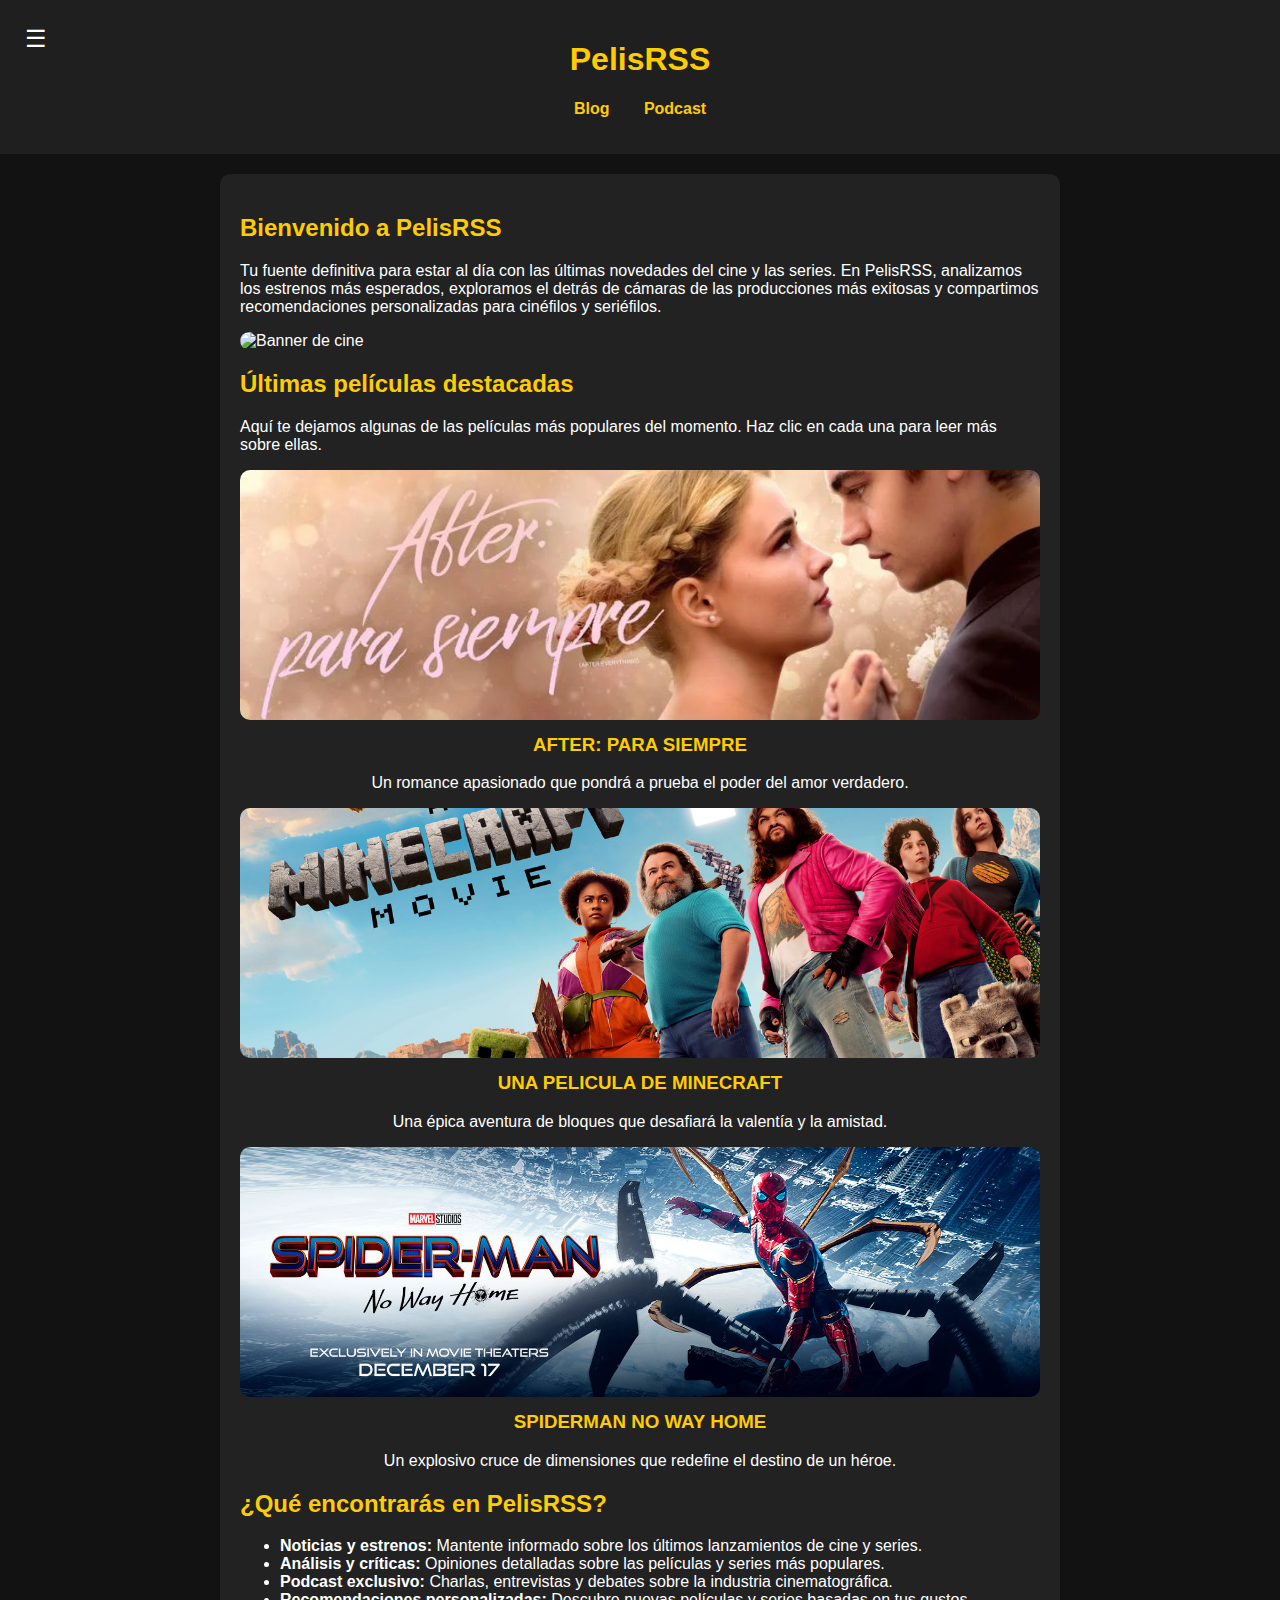
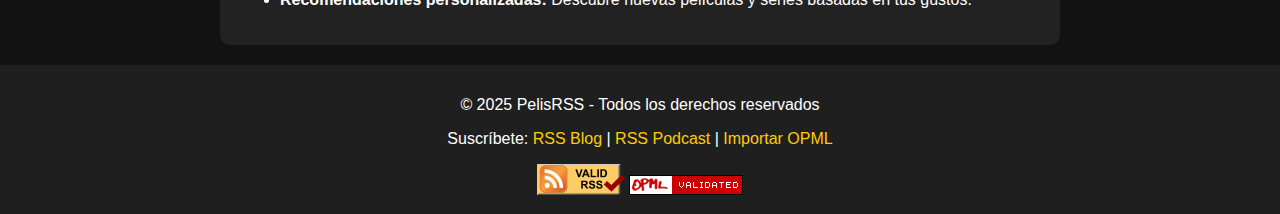
==== index.html @ ece786e6 "WEB CASI COMPLETA" ====
<!DOCTYPE html>
<html lang="es">
<head>
    <meta charset="UTF-8">
    <meta name="viewport" content="width=device-width, initial-scale=1.0">
    <title>Inicio - PelisRSS</title>
    <link rel="stylesheet" href="css/styles.css">
    <script defer src="script.js"></script>
</head>
<body>
    <header>
        <button class="menu-toggle" id="menuToggle">☰</button>
        <h1>PelisRSS</h1>
        <nav class="nav" id="navMenu">
            <ul>
                <li><a href="blog/index.html">Blog</a></li>
                <li><a href="podcast/index.html">Podcast</a></li>
            </ul>
        </nav>
        <nav>
            <ul>
                <li><a href="blog/index.html">Blog</a></li>
                <li><a href="podcast/index.html">Podcast</a></li>
            </ul>
        </nav>
    </header>
    <main>
        <section class="intro">
            <h2>Bienvenido a PelisRSS</h2>
            <p>Tu fuente definitiva para estar al día con las últimas novedades del cine y las series. En PelisRSS, analizamos los estrenos más esperados, exploramos el detrás de cámaras de las producciones más exitosas y compartimos recomendaciones personalizadas para cinéfilos y seriéfilos.</p>
            <img src="images/cin.jpg" alt="Banner de cine" class="banner">
        </section>
        
        <section class="featured-movies">
            <h2>Últimas películas destacadas</h2>
            <p>Aquí te dejamos algunas de las películas más populares del momento. Haz clic en cada una para leer más sobre ellas.</p>
            <div class="movie-grid">
                <article class="movie-card">
                    <a href="blog/posts/post1.html">
                        <img src="images/after.jpg" alt="Película 1">
                        <h3>AFTER: PARA SIEMPRE</h3>
                        <p>Un romance apasionado que pondrá a prueba el poder del amor verdadero.</p>
                    </a>
                </article>
                <article class="movie-card">
                    <a href="blog/posts/post2.html">
                        <img src="images/minecraft.jpg" alt="Película 2">
                        <h3>UNA PELICULA DE MINECRAFT</h3>
                        <p>Una épica aventura de bloques que desafiará la valentía y la amistad.</p>
                    </a>
                </article>
                <article class="movie-card">
                    <a href="blog/posts/post3.html">
                        <img src="images/spider-man.jpg" alt="Película 3">
                        <h3>SPIDERMAN NO WAY HOME</h3>
                        <p>Un explosivo cruce de dimensiones que redefine el destino de un héroe.</p>
                    </a>
                </article>
            </div>
        </section>
        
        <section class="about">
            <h2>¿Qué encontrarás en PelisRSS?</h2>
            <ul>
                <li><strong>Noticias y estrenos:</strong> Mantente informado sobre los últimos lanzamientos de cine y series.</li>
                <li><strong>Análisis y críticas:</strong> Opiniones detalladas sobre las películas y series más populares.</li>
                <li><strong>Podcast exclusivo:</strong> Charlas, entrevistas y debates sobre la industria cinematográfica.</li>
                <li><strong>Recomendaciones personalizadas:</strong> Descubre nuevas películas y series basadas en tus gustos.</li>
            </ul>
        </section>
    </main>
    <footer>
        <p>&copy; 2025 PelisRSS - Todos los derechos reservados</p>
        <p>Suscríbete: <a href="feed/rss.xml">RSS Blog</a> | <a href="feed/podcast.xml">RSS Podcast</a> | <a href="feed/feed.opml">Importar OPML</a></p>
        <img src="images/valid-rss.png" alt="">
        <img src="images/valid-opml.jpg" alt="">
    </footer>
</body>
</html>
---- css/styles.css ----
body {
    font-family: Arial, sans-serif;
    margin: 0;
    padding: 0;
    background-color: #121212;
    color: #ffffff;
}
.menu-toggle {
    color: white; 
    font-size: 24px;
    background: none;
    border: none;
    cursor: pointer;
    padding: 10px;
    position: absolute;
    top: 15px;
    left: 15px;
    z-index: 1000;
}

.nav {
    position: absolute;
    top: 0;
    left: -100%;
    width: 200px;
    height: 100vh;
    background: #333;
    transition: left 0.3s ease;
    padding-top: 60px;
}

.nav ul {
    list-style: none;
    padding: 0;
}

.nav ul li {
    padding: 15px;
}

.nav ul li a {
    color: white;
    text-decoration: none;
}

.nav.active {
    left: 0;
}
header {
    background-color: #1f1f1f;
    padding: 20px;
    text-align: center;
}

h1, h2, h3 {
    color: #ffcc00;
}

nav ul {
    list-style: none;
    padding: 0;
}

nav ul li {
    display: inline;
    margin: 0 15px;
}

nav ul li a {
    text-decoration: none;
    color: #ffcc00;
    font-weight: bold;
}

main {
    max-width: 800px;
    margin: 20px auto;
    padding: 20px;
    background-color: #222;
    border-radius: 10px;
}

article img {
    width: 100%;
    border-radius: 10px;
}

.imagen-post {
    width: 80%;
    max-width: 500px;
    display: block;
    margin: 0 auto;
    border-radius: 10px;
}

.podcast-list article, .movie-list article {
    background-color: #333;
    padding: 15px;
    border-radius: 10px;
    margin-bottom: 20px;
}

.podcast-list audio {
    width: 100%;
    margin-top: 10px;
}

footer {
    text-align: center;
    padding: 15px;
    background-color: #1f1f1f;
    margin-top: 20px;
}

footer a {
    color: #ffcc00;
    text-decoration: none;
}
.banner {
    width: 100%;
    max-height: 300px;
    object-fit: cover;
    border-radius: 10px;
}
.movie-card img {
    width: 100%;
    max-height: 250px;
    object-fit: cover;
    border-radius: 10px;
}
.movie-card h3 {
    text-align: center;
    margin-top: 10px;
}
.movie-card a {
    text-decoration: none;
    color: inherit;
}

.movie-card a p {
    text-decoration: none;
    color: #ffffff;
}
.movie-card p {
    text-align: center;
}
.blog-list a {
    text-decoration: none;
    color: inherit;
    display: block;
    text-align: center;
}
.blog-list a p {
    text-decoration: none;
    color: #ffffff;
    text-align: center;
}
.blog-list a h3 {
    text-decoration: none;
    color: #ffcc00;
    text-align: center;
}
.footer-icons img {
    width: 40px;
    height: auto;
    margin: 5px;
}

.footer-icons img {
    width: 40px;
    height: auto;
    margin: 5px;
}
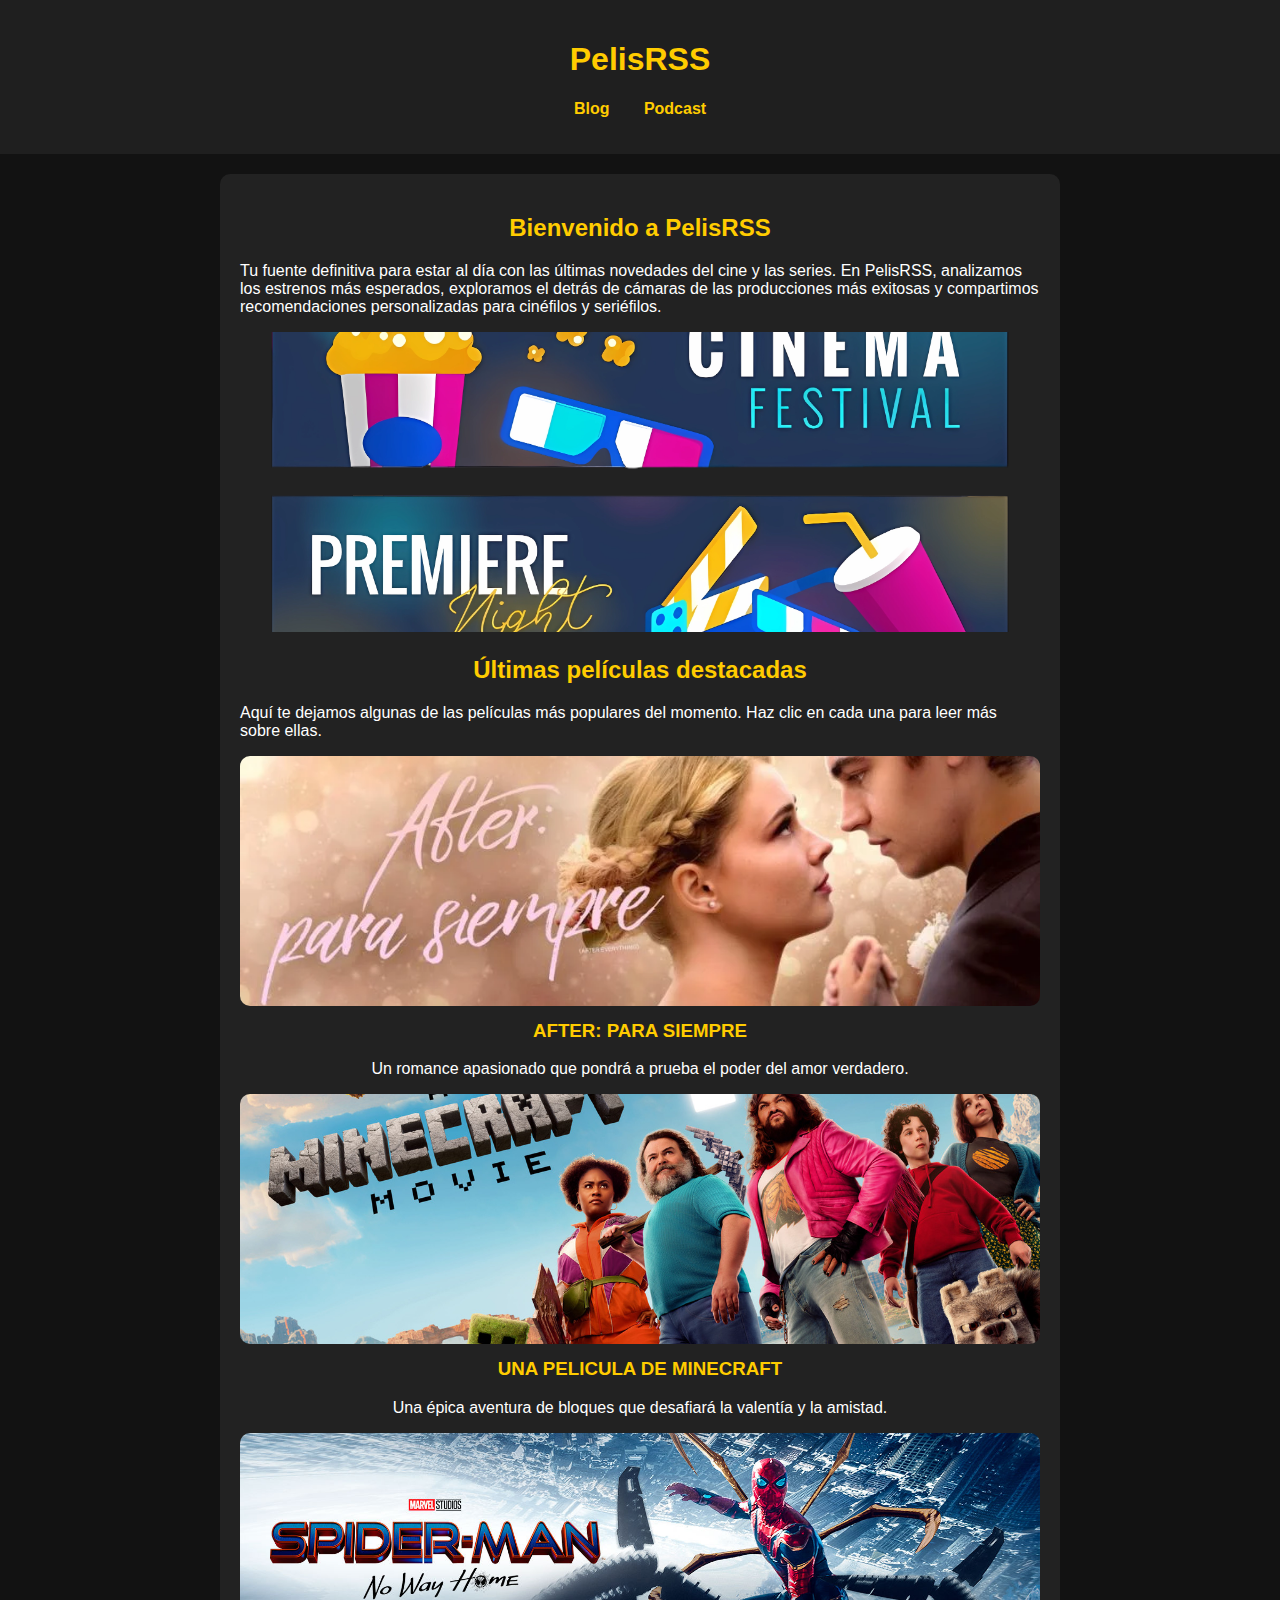
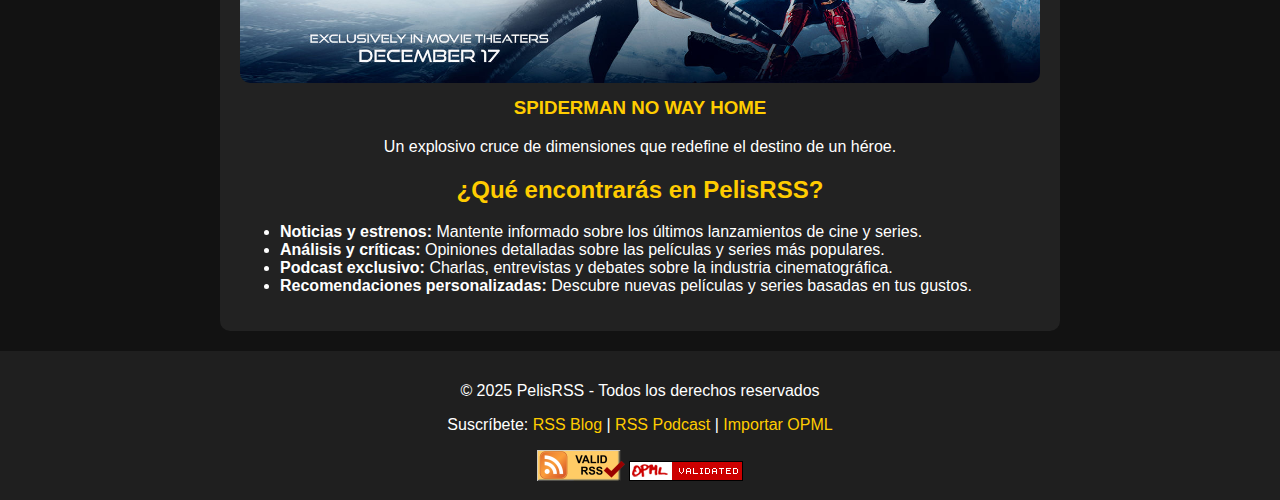
==== commit 7ce20cf3: "CAMBIOS BANNER" ====
--- a/index.html
+++ b/index.html
@@ -28,7 +28,7 @@
         <section class="intro">
             <h2>Bienvenido a PelisRSS</h2>
             <p>Tu fuente definitiva para estar al día con las últimas novedades del cine y las series. En PelisRSS, analizamos los estrenos más esperados, exploramos el detrás de cámaras de las producciones más exitosas y compartimos recomendaciones personalizadas para cinéfilos y seriéfilos.</p>
-            <img src="images/cin.jpg" alt="Banner de cine" class="banner">
+            <img src="images/banner.png" alt="Banner de cine" class="banner">
         </section>
         
         <section class="featured-movies">
--- a/css/styles.css
+++ b/css/styles.css
@@ -17,6 +17,7 @@
     top: 15px;
     left: 15px;
     z-index: 1000;
+    display: none;
 }
 
 .nav {
@@ -61,6 +62,9 @@
     list-style: none;
     padding: 0;
 }
+h2 {
+    text-align: center;
+}
 
 nav ul li {
     display: inline;
@@ -89,6 +93,8 @@
 .imagen-post {
     width: 80%;
     max-width: 500px;
+    height: 600px;
+    object-fit: cover;
     display: block;
     margin: 0 auto;
     border-radius: 10px;
@@ -171,4 +177,18 @@
     width: 40px;
     height: auto;
     margin: 5px;
-}+}
+
+@media (max-width: 768px) {
+    .menu-toggle {
+        display: block;
+    }
+
+    header nav {
+        display: none;
+    }
+
+    .nav {
+        display: block;
+    }
+}
